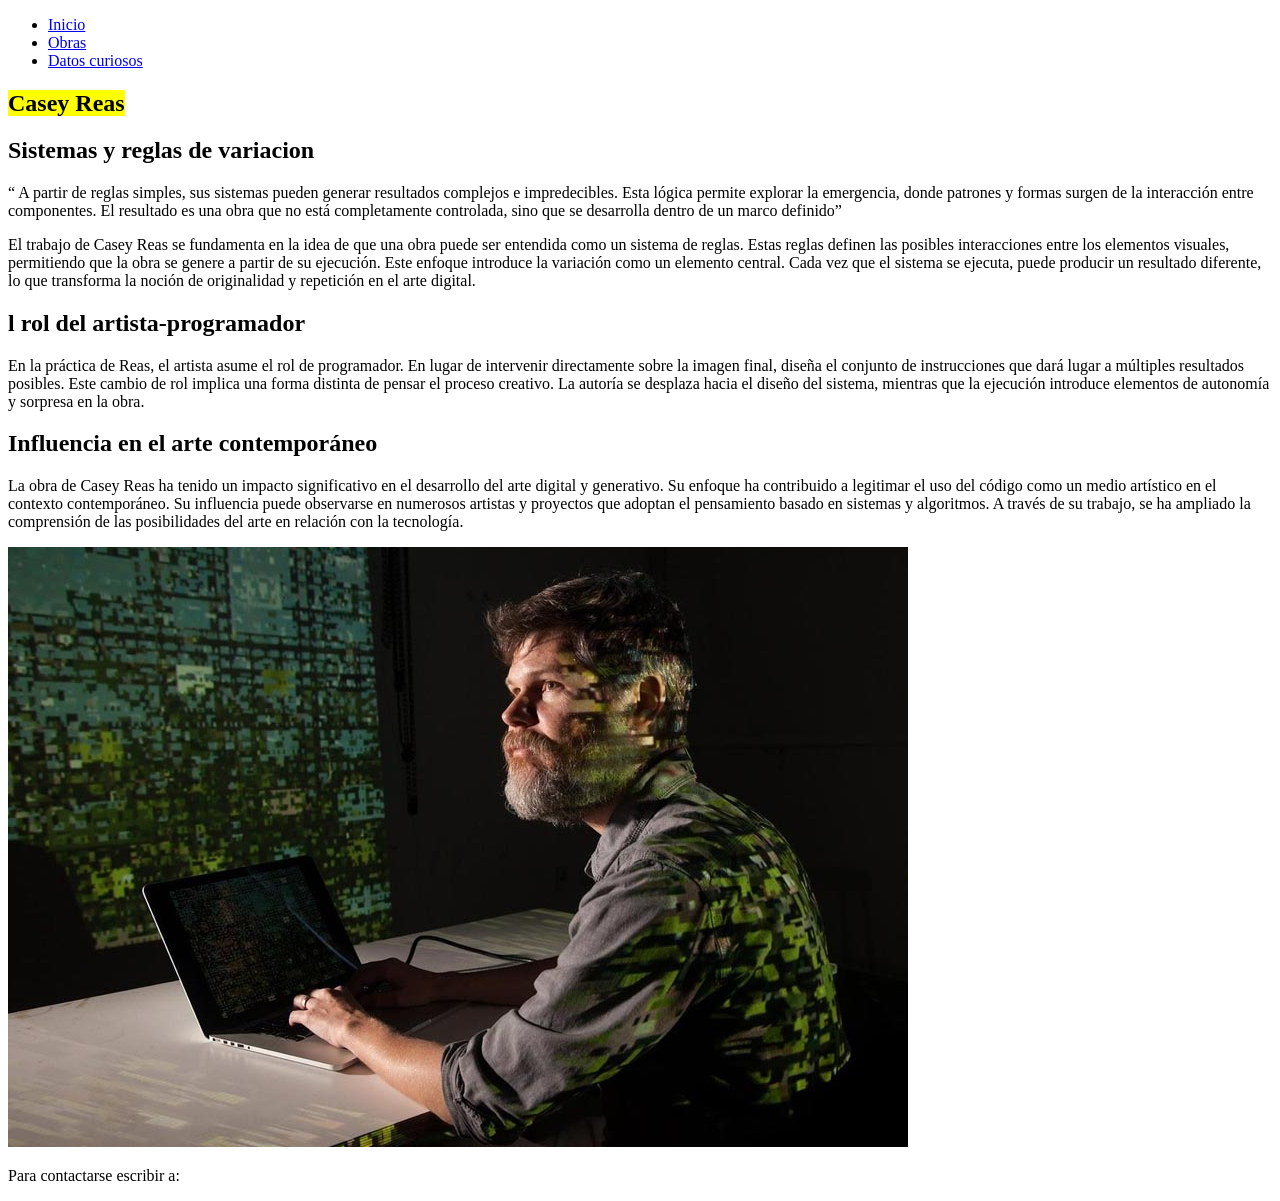
==== index.html @ 71e28891 "agregue pag 2  y 3" ====
<!DOCTYPE html>
<html lang="es">

<head>
    <meta charset="UTF-8">
    <title>obras y conceptos| Inicio</title>
    <link rel="preconnect" href="https://fonts.googleapis.com">
    <link rel="preconnect" href="https://fonts.gstatic.com" crossorigin>
    <link href="https://fonts.googleapis.com/css2?family=Arvo&display=swap" rel="stylesheet">
</head>
<link rel="stylesheet" href="css/estilo.css">

</head>

<body>

    <header>
        <nav class="menu">
            <ul>
                <li><a href="index.html">Inicio</a></li>
                <li><a href="sistemas.html">Obras</a></li>
                <li><a href="datos.html">Datos curiosos</a></li>
            </ul>
        </nav>
    </header>
    <main>
        <section class="contenido">
            <h1><mark>Casey Reas</mark></h1>    
            <h2>Sistemas y reglas de variacion</h2>
             <p class="destacado">
                <q> A partir de reglas simples, sus sistemas pueden generar resultados complejos e impredecibles. Esta lógica permite explorar
                     la emergencia, donde patrones y formas surgen de la interacción entre componentes. El resultado es una obra que no está 
                     completamente controlada, sino que se desarrolla dentro de un marco definido</q>
            </p>
            <p>El trabajo de Casey Reas se fundamenta en la idea de que una obra puede ser entendida como un sistema de reglas.
                 Estas reglas definen las posibles interacciones entre los elementos visuales, permitiendo que la obra se genere a partir de su ejecución.
                 Este enfoque introduce la variación como un elemento central. Cada vez que el sistema se ejecuta, puede producir un resultado diferente, 
                 lo que transforma la noción de originalidad y repetición en el arte digital.</p>

<h2>l rol del artista-programador</h2>
            <p>En la práctica de Reas, el artista asume el rol de programador. En lugar de intervenir directamente sobre la imagen final, diseña el conjunto de instrucciones que dará lugar
                 a múltiples resultados posibles.
                Este cambio de rol implica una forma distinta de pensar el proceso creativo. La autoría se desplaza hacia el diseño del sistema,
                 mientras que la ejecución introduce elementos de autonomía y sorpresa en la obra.</p>
<h2>Influencia en el arte contemporáneo</h2>
            <p>La obra de Casey Reas ha tenido un impacto significativo en el desarrollo del arte digital y generativo. Su enfoque ha contribuido a legitimar
                 el uso del código como un medio artístico en el contexto contemporáneo.
                Su influencia puede observarse en numerosos artistas y proyectos que adoptan
                 el pensamiento basado en sistemas y algoritmos. A través de su trabajo, se ha ampliado la comprensión de las posibilidades del arte en relación
                  con la tecnología.</p>
        </section>
    </main>
<section>

            <img src="img/reas.jpg"
                 alt="Reas">
            
        </section>

<footer>

        <p>
            Para contactarse escribir a:
            <a href="mailto:casey@artedigital.com">
            </a>
        </p>

    </footer>

</body>

</html>
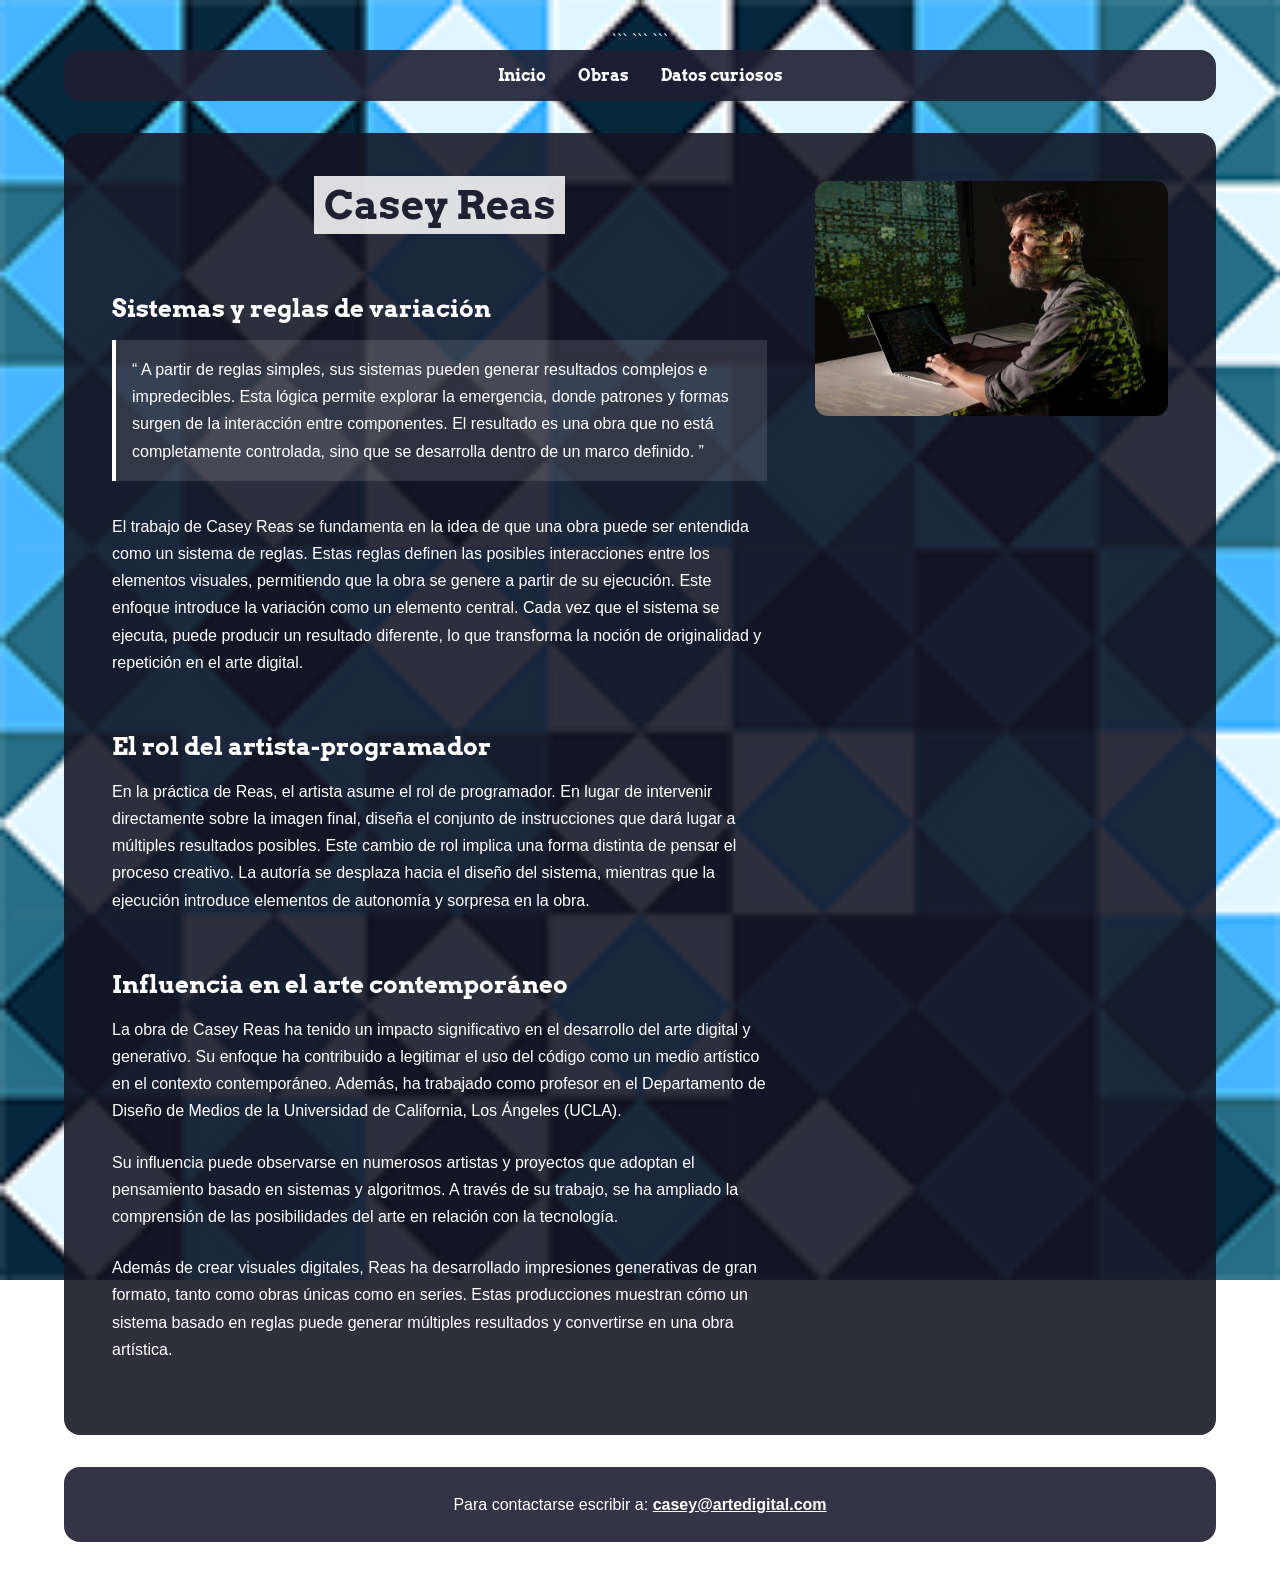
==== commit 80f93e9b: "empiezo con js" ====
--- a/index.html
+++ b/index.html
@@ -1,75 +1,109 @@
 <!DOCTYPE html>
+
 <html lang="es">
 
 <head>
     <meta charset="UTF-8">
-    <title>obras y conceptos| Inicio</title>
-    <link rel="preconnect" href="https://fonts.googleapis.com">
-    <link rel="preconnect" href="https://fonts.gstatic.com" crossorigin>
-    <link href="https://fonts.googleapis.com/css2?family=Arvo&display=swap" rel="stylesheet">
-</head>
+    <title>Casey Reas | Inicio</title>
+
+```
+<link rel="preconnect" href="https://fonts.googleapis.com">
+<link rel="preconnect" href="https://fonts.gstatic.com" crossorigin>
+<link href="https://fonts.googleapis.com/css2?family=Arvo&display=swap" rel="stylesheet">
+
 <link rel="stylesheet" href="css/estilo.css">
+```
 
 </head>
 
 <body>
 
-    <header>
-        <nav class="menu">
-            <ul>
-                <li><a href="index.html">Inicio</a></li>
-                <li><a href="sistemas.html">Obras</a></li>
-                <li><a href="datos.html">Datos curiosos</a></li>
-            </ul>
-        </nav>
-    </header>
-    <main>
-        <section class="contenido">
-            <h1><mark>Casey Reas</mark></h1>    
-            <h2>Sistemas y reglas de variacion</h2>
-             <p class="destacado">
-                <q> A partir de reglas simples, sus sistemas pueden generar resultados complejos e impredecibles. Esta lógica permite explorar
-                     la emergencia, donde patrones y formas surgen de la interacción entre componentes. El resultado es una obra que no está 
-                     completamente controlada, sino que se desarrolla dentro de un marco definido</q>
-            </p>
-            <p>El trabajo de Casey Reas se fundamenta en la idea de que una obra puede ser entendida como un sistema de reglas.
-                 Estas reglas definen las posibles interacciones entre los elementos visuales, permitiendo que la obra se genere a partir de su ejecución.
-                 Este enfoque introduce la variación como un elemento central. Cada vez que el sistema se ejecuta, puede producir un resultado diferente, 
-                 lo que transforma la noción de originalidad y repetición en el arte digital.</p>
+```
+<header>
+    <nav class="menu">
+        <ul>
+            <li><a href="index.html">Inicio</a></li>
+            <li><a href="obras.html">Obras</a></li>
+            <li><a href="datos.html">Datos curiosos</a></li>
+            
+        </ul>
+    </nav>
+</header>
 
-<h2>l rol del artista-programador</h2>
-            <p>En la práctica de Reas, el artista asume el rol de programador. En lugar de intervenir directamente sobre la imagen final, diseña el conjunto de instrucciones que dará lugar
-                 a múltiples resultados posibles.
-                Este cambio de rol implica una forma distinta de pensar el proceso creativo. La autoría se desplaza hacia el diseño del sistema,
-                 mientras que la ejecución introduce elementos de autonomía y sorpresa en la obra.</p>
-<h2>Influencia en el arte contemporáneo</h2>
-            <p>La obra de Casey Reas ha tenido un impacto significativo en el desarrollo del arte digital y generativo. Su enfoque ha contribuido a legitimar
-                 el uso del código como un medio artístico en el contexto contemporáneo.
-                Su influencia puede observarse en numerosos artistas y proyectos que adoptan
-                 el pensamiento basado en sistemas y algoritmos. A través de su trabajo, se ha ampliado la comprensión de las posibilidades del arte en relación
-                  con la tecnología.</p>
-        </section>
-    </main>
-<section>
+<main>
+    <section class="contenido">
 
-            <img src="img/reas.jpg"
-                 alt="Reas">
-            
-        </section>
+        <h1><mark>Casey Reas</mark></h1>
+
+        <h2>Sistemas y reglas de variación</h2>
+
+        <p class="destacado">
+            <q>
+                A partir de reglas simples, sus sistemas pueden generar resultados complejos e impredecibles.
+                Esta lógica permite explorar la emergencia, donde patrones y formas surgen de la interacción
+                entre componentes. El resultado es una obra que no está completamente controlada, sino que se
+                desarrolla dentro de un marco definido.
+            </q>
+        </p>
+
+        <p>
+            El trabajo de Casey Reas se fundamenta en la idea de que una obra puede ser entendida como un sistema
+            de reglas. Estas reglas definen las posibles interacciones entre los elementos visuales, permitiendo
+            que la obra se genere a partir de su ejecución. Este enfoque introduce la variación como un elemento
+            central. Cada vez que el sistema se ejecuta, puede producir un resultado diferente, lo que transforma
+            la noción de originalidad y repetición en el arte digital.
+        </p>
+
+        <h2>El rol del artista-programador</h2>
+
+        <p>
+            En la práctica de Reas, el artista asume el rol de programador. En lugar de intervenir directamente
+            sobre la imagen final, diseña el conjunto de instrucciones que dará lugar a múltiples resultados
+            posibles. Este cambio de rol implica una forma distinta de pensar el proceso creativo. La autoría se
+            desplaza hacia el diseño del sistema, mientras que la ejecución introduce elementos de autonomía y
+            sorpresa en la obra.
+        </p>
+
+        <h2>Influencia en el arte contemporáneo</h2>
+
+        <p>
+            La obra de Casey Reas ha tenido un impacto significativo en el desarrollo del arte digital y
+            generativo. Su enfoque ha contribuido a legitimar el uso del código como un medio artístico en el
+            contexto contemporáneo. Además, ha trabajado como profesor en el Departamento de Diseño de Medios de
+            la Universidad de California, Los Ángeles (UCLA).
+        </p>
+
+        <p>
+            Su influencia puede observarse en numerosos artistas y proyectos que adoptan el pensamiento basado en
+            sistemas y algoritmos. A través de su trabajo, se ha ampliado la comprensión de las posibilidades del
+            arte en relación con la tecnología.
+        </p>
+
+        <p>
+            Además de crear visuales digitales, Reas ha desarrollado impresiones generativas de gran formato,
+            tanto como obras únicas como en series. Estas producciones muestran cómo un sistema basado en reglas
+            puede generar múltiples resultados y convertirse en una obra artística.
+        </p>
+
+    </section>
+
+    <section>
+        <img src="img/reas.jpg" alt="Casey Reas">
+    </section>
+</main>
 
 <footer>
-
-        <p>
-            Para contactarse escribir a:
-            <a href="mailto:casey@artedigital.com">
-            </a>
-        </p>
-
-    </footer>
+    <p>
+        Para contactarse escribir a:
+        <a href="mailto:casey@artedigital.com">casey@artedigital.com</a>
+    </p>
+</footer>
+```
 
 </body>
 
 </html>
+
         
 
     
--- a/css/estilo.css
+++ b/css/estilo.css
@@ -0,0 +1,262 @@
+/*  GENERAL */
+
+* {
+    box-sizing: border-box;
+    margin: 0;
+    padding: 0;
+}
+
+body {
+    min-height: 100vh;
+    background-image: url("../img/fondo.png");
+    background-size: cover;
+    background-repeat: no-repeat;
+    background-attachment: fixed;
+    color: #ffffff;
+    font-family: Arial, sans-serif;
+
+    /* Flexbox */
+    display: flex;
+    flex-direction: column;
+    align-items: center;
+
+    padding: 2rem 5%;
+}
+
+
+/*MENÚ DE NAVEGACIÓN*/
+
+header {
+    width: 100%;
+    display: flex;
+    justify-content: center;
+    margin-bottom: 2rem;
+}
+
+.menu {
+    width: 100%;
+    max-width: 75rem;
+    background-color: rgba(30, 30, 50, 0.9);
+    border-radius: 1rem;
+    padding: 1rem 2rem;
+
+    display: flex;
+    justify-content: center;
+}
+
+.menu ul {
+    list-style: none;
+
+    display: flex;
+    flex-direction: row;
+    justify-content: center;
+    align-items: center;
+
+    gap: 2rem;
+}
+
+.menu a {
+    color: #ffffff;
+    text-decoration: none;
+    font-family: "Arvo", serif;
+    font-size: 1rem;
+    font-weight: bold;
+}
+
+.menu a:hover {
+    text-decoration: underline;
+}
+
+
+/* ==============================
+   CONTENIDO GENERAL
+   ============================== */
+
+main {
+    width: 100%;
+    max-width: 75rem;
+
+    display: flex;
+    justify-content: center;
+    align-items: flex-start;
+
+    gap: 3rem;
+
+    background-color: rgba(20, 20, 35, 0.88);
+    border-radius: 1rem;
+    padding: 3rem;
+}
+
+
+/* TÍTULOS */
+
+h1,
+h2 {
+    font-family: "Arvo", serif;
+}
+
+h1 {
+    font-size: 2.5rem;
+    margin-bottom: 2rem;
+    text-align: center;
+}
+
+h2 {
+    font-size: 1.5rem;
+    margin-top: 2rem;
+    margin-bottom: 1rem;
+}
+
+
+/* ==============================
+   TEXTOS
+   ============================== */
+
+p {
+    font-size: 1rem;
+    line-height: 1.7;
+    margin-bottom: 1.5rem;
+}
+
+.destacado {
+    background-color: rgba(255, 255, 255, 0.12);
+    border-left: 0.3rem solid #ffffff;
+    padding: 1rem;
+    margin-bottom: 2rem;
+}
+
+mark {
+    background-color: rgba(255, 255, 255, 0.85);
+    color: #202033;
+    padding: 0.3rem 0.6rem;
+}
+
+
+/* ==============================
+   PÁGINA DE INICIO
+   ============================== */
+
+.contenido {
+    width: 65%;
+
+    display: flex;
+    flex-direction: column;
+}
+
+main > section:last-child {
+    width: 35%;
+
+    display: flex;
+    justify-content: center;
+    align-items: center;
+}
+
+main > section:last-child img {
+    width: 100%;
+    max-width: 25rem;
+    height: auto;
+    border-radius: 0.8rem;
+}
+
+
+/* ==============================
+   PÁGINA DE OBRAS
+   ============================== */
+
+.obras {
+    width: 100%;
+
+    display: flex;
+    flex-direction: column;
+}
+
+.obras ol {
+    padding-left: 2rem;
+    margin-bottom: 2rem;
+    line-height: 2;
+}
+
+.obras > section {
+    width: 100%;
+
+    display: flex;
+    justify-content: center;
+    align-items: center;
+
+    gap: 2rem;
+    margin-bottom: 2rem;
+}
+
+.obras > section img {
+    width: 45%;
+    height: auto;
+    border-radius: 0.8rem;
+}
+
+.obras h2 {
+    text-align: left;
+}
+
+
+/* ==============================
+   PÁGINA DATOS CURIOSOS
+   ============================== */
+
+.contenedor {
+    width: 100%;
+    max-width: 75rem;
+
+    display: flex;
+    justify-content: center;
+    align-items: flex-start;
+    gap: 3rem;
+}
+
+.datos {
+    width: 65%;
+
+    display: flex;
+    flex-direction: column;
+}
+
+.contenedor > section:last-child {
+    width: 35%;
+
+    display: flex;
+    justify-content: center;
+    align-items: center;
+}
+
+.contenedor > section:last-child img {
+    width: 100%;
+    max-width: 25rem;
+    height: auto;
+    border-radius: 0.8rem;
+}
+
+
+/* ==============================
+   PIE DE PÁGINA
+   ============================== */
+
+footer {
+    width: 100%;
+    max-width: 75rem;
+
+    background-color: rgba(30, 30, 50, 0.9);
+    border-radius: 1rem;
+
+    text-align: center;
+    padding: 1.5rem;
+
+    margin-top: 2rem;
+}
+
+footer p {
+    margin-bottom: 0;
+}
+
+footer a {
+    color: #ffffff;
+    font-weight: bold;
+}
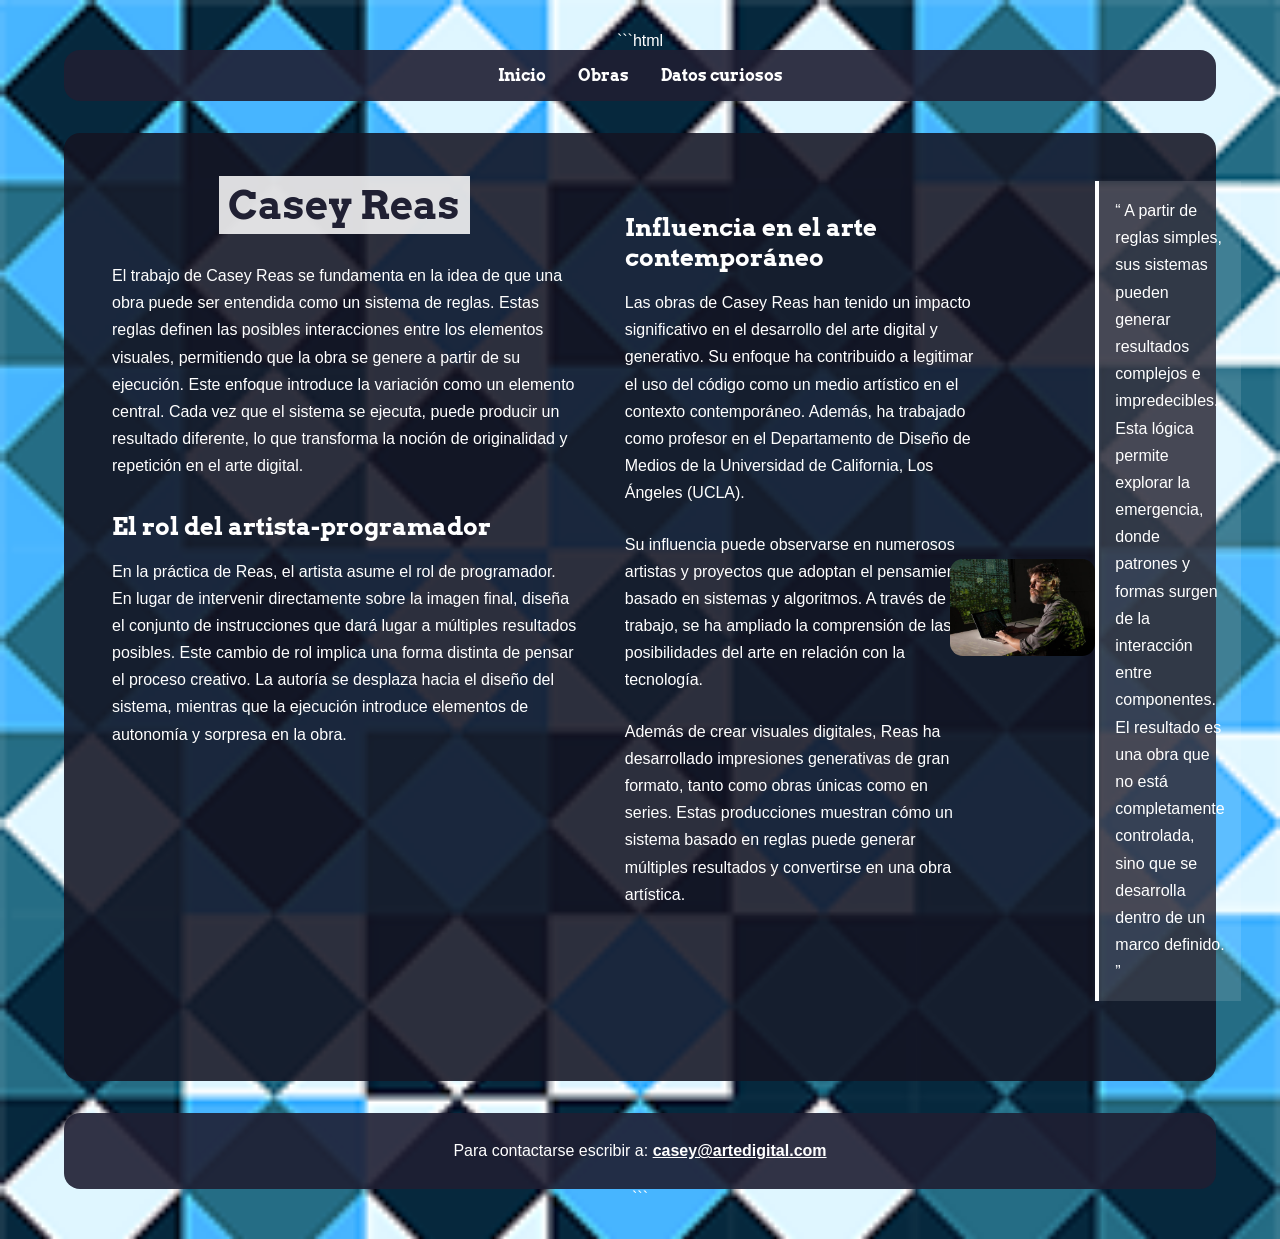
==== commit 1a161636: "arreglando muchos errores;)" ====
--- a/index.html
+++ b/index.html
@@ -1,3 +1,4 @@
+```html
 <!DOCTYPE html>
 
 <html lang="es">
@@ -6,45 +7,30 @@
     <meta charset="UTF-8">
     <title>Casey Reas | Inicio</title>
 
-```
-<link rel="preconnect" href="https://fonts.googleapis.com">
-<link rel="preconnect" href="https://fonts.gstatic.com" crossorigin>
-<link href="https://fonts.googleapis.com/css2?family=Arvo&display=swap" rel="stylesheet">
+    <link rel="preconnect" href="https://fonts.googleapis.com">
+    <link rel="stylesheet" href="https://fonts.googleapis.com/css2?family=Arvo&display=swap">
 
-<link rel="stylesheet" href="css/estilo.css">
-```
-
+    <link rel="stylesheet" href="css/estilo.css">
 </head>
 
 <body>
 
-```
 <header>
     <nav class="menu">
         <ul>
             <li><a href="index.html">Inicio</a></li>
             <li><a href="obras.html">Obras</a></li>
             <li><a href="datos.html">Datos curiosos</a></li>
-            
         </ul>
     </nav>
 </header>
 
 <main>
-    <section class="contenido">
+
+    <!-- PRIMERA COLUMNA -->
+    <section class="columna">
 
         <h1><mark>Casey Reas</mark></h1>
-
-        <h2>Sistemas y reglas de variación</h2>
-
-        <p class="destacado">
-            <q>
-                A partir de reglas simples, sus sistemas pueden generar resultados complejos e impredecibles.
-                Esta lógica permite explorar la emergencia, donde patrones y formas surgen de la interacción
-                entre componentes. El resultado es una obra que no está completamente controlada, sino que se
-                desarrolla dentro de un marco definido.
-            </q>
-        </p>
 
         <p>
             El trabajo de Casey Reas se fundamenta en la idea de que una obra puede ser entendida como un sistema
@@ -64,10 +50,16 @@
             sorpresa en la obra.
         </p>
 
+    </section>
+
+
+    <!-- SEGUNDA COLUMNA -->
+    <section class="columna">
+
         <h2>Influencia en el arte contemporáneo</h2>
 
         <p>
-            La obra de Casey Reas ha tenido un impacto significativo en el desarrollo del arte digital y
+            Las obras de Casey Reas han tenido un impacto significativo en el desarrollo del arte digital y
             generativo. Su enfoque ha contribuido a legitimar el uso del código como un medio artístico en el
             contexto contemporáneo. Además, ha trabajado como profesor en el Departamento de Diseño de Medios de
             la Universidad de California, Los Ángeles (UCLA).
@@ -87,9 +79,23 @@
 
     </section>
 
-    <section>
+
+    <!-- TERCERA COLUMNA -->
+    <section class="columna">
+
         <img src="img/reas.jpg" alt="Casey Reas">
+
+        <p class="destacado">
+            <q>
+                A partir de reglas simples, sus sistemas pueden generar resultados complejos e impredecibles.
+                Esta lógica permite explorar la emergencia, donde patrones y formas surgen de la interacción
+                entre componentes. El resultado es una obra que no está completamente controlada, sino que se
+                desarrolla dentro de un marco definido.
+            </q>
+        </p>
+
     </section>
+
 </main>
 
 <footer>
@@ -98,13 +104,14 @@
         <a href="mailto:casey@artedigital.com">casey@artedigital.com</a>
     </p>
 </footer>
-```
 
 </body>
 
 </html>
+```
 
-        
+
+
 
     
     
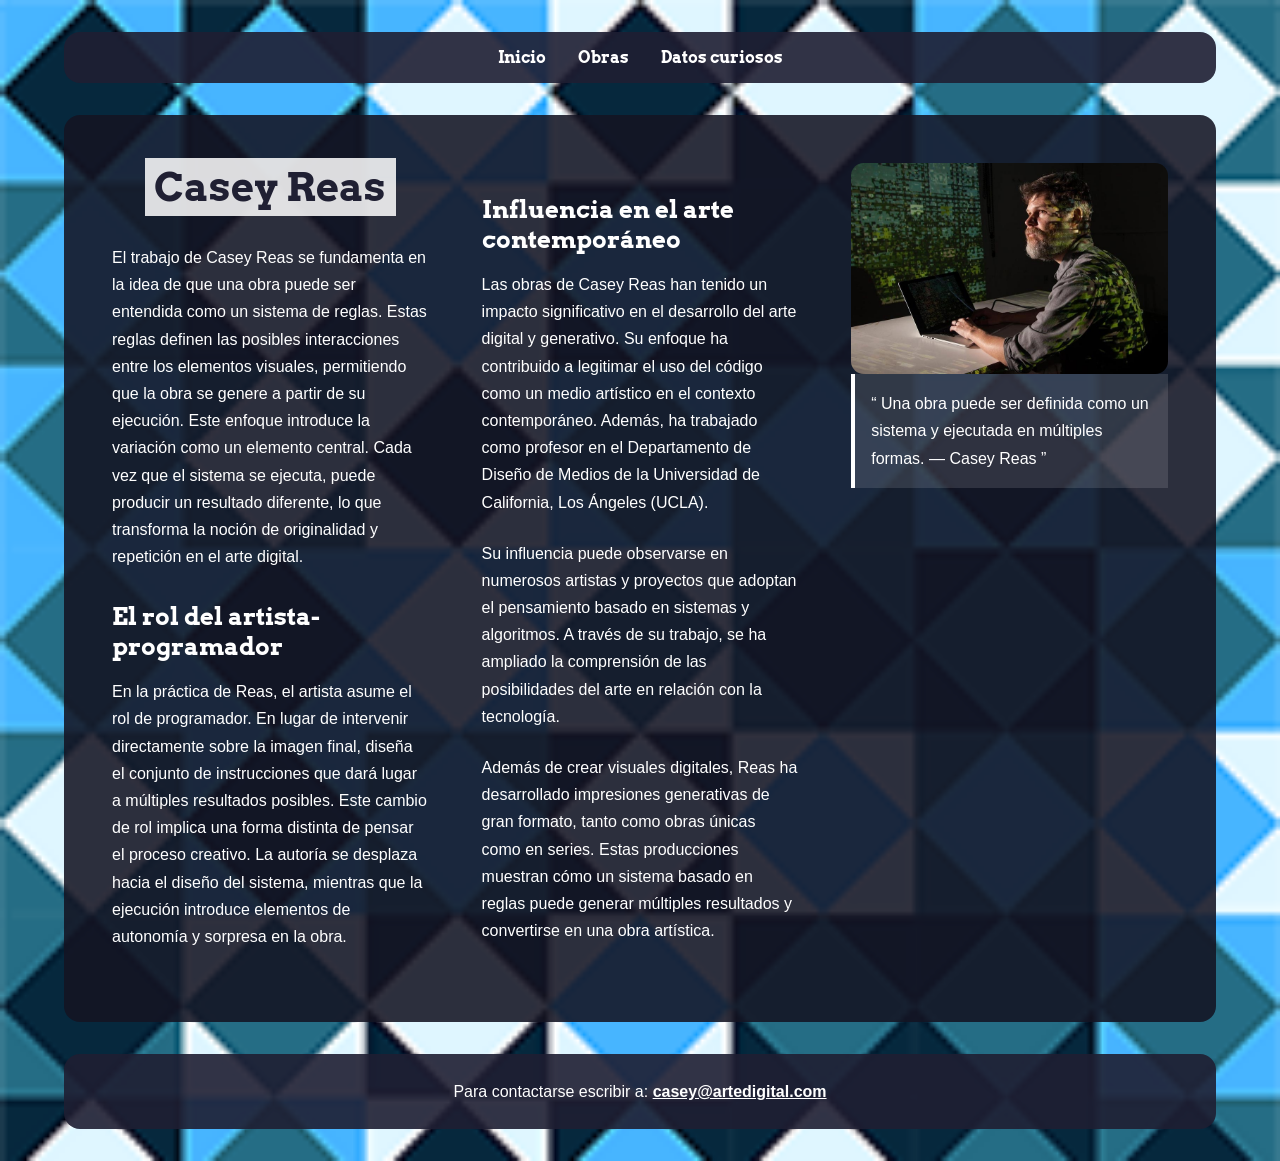
==== commit 1fe5bdff: "corregi muchos errores de js y css" ====
--- a/index.html
+++ b/index.html
@@ -1,4 +1,3 @@
-```html
 <!DOCTYPE html>
 
 <html lang="es">
@@ -87,10 +86,7 @@
 
         <p class="destacado">
             <q>
-                A partir de reglas simples, sus sistemas pueden generar resultados complejos e impredecibles.
-                Esta lógica permite explorar la emergencia, donde patrones y formas surgen de la interacción
-                entre componentes. El resultado es una obra que no está completamente controlada, sino que se
-                desarrolla dentro de un marco definido.
+                Una obra puede ser definida como un sistema y ejecutada en múltiples formas. — Casey Reas
             </q>
         </p>
 
@@ -108,7 +104,6 @@
 </body>
 
 </html>
-```
 
 
 
--- a/css/estilo.css
+++ b/css/estilo.css
@@ -136,24 +136,34 @@
    PÁGINA DE INICIO
    ============================== */
 
+main {
+    display: flex;
+    justify-content: space-between;
+}
+
+main > section {
+    width: 30%;
+}
+
 .contenido {
-    width: 65%;
+    width: 30%;
 
     display: flex;
     flex-direction: column;
 }
 
 main > section:last-child {
-    width: 35%;
-
-    display: flex;
+    width: 30%;
+
+    display: flex;
+    flex-direction: column;
     justify-content: center;
     align-items: center;
 }
 
 main > section:last-child img {
     width: 100%;
-    max-width: 25rem;
+    max-width: 30rem;
     height: auto;
     border-radius: 0.8rem;
 }
@@ -163,41 +173,58 @@
    PÁGINA DE OBRAS
    ============================== */
 
-.obras {
-    width: 100%;
-
-    display: flex;
-    flex-direction: column;
-}
-
-.obras ol {
-    padding-left: 2rem;
-    margin-bottom: 2rem;
-    line-height: 2;
-}
-
-.obras > section {
-    width: 100%;
-
-    display: flex;
-    justify-content: center;
-    align-items: center;
-
-    gap: 2rem;
-    margin-bottom: 2rem;
-}
-
-.obras > section img {
-    width: 45%;
+main.contenido-obras {
+    width: 100%;
+    max-width: none;
+
+    display: grid;
+    grid-template-columns: 1fr 1fr;
+    align-items: stretch;
+
+    gap: 0;
+    padding: 0;
+
+    background-color: transparent;
+}
+
+/* COLUMNA IZQUIERDA */
+
+.contenido-obras .informacion {
+    width: 100%;
+    height: 100%;
+    box-sizing: border-box;
+
+    padding: 2rem;
+
+    background-color: rgba(20, 20, 35, 0.88);
+}
+
+/* COLUMNA DERECHA */
+
+.contenido-obras #galeria {
+    width: 100%;
+     height: 100%;
+    padding: 2rem;
+
+    background-color: rgba(20, 20, 35, 0.88);
+}
+
+/* IMÁGENES DE LA GALERÍA */
+
+#galeria div {
+    margin-bottom: 2rem;
+}
+
+#galeria img {
+     width: 50%;
+    max-width: 45%;
     height: auto;
-    border-radius: 0.8rem;
+    border-radius: 0.6rem;
 }
 
 .obras h2 {
     text-align: left;
 }
-
-
 /* ==============================
    PÁGINA DATOS CURIOSOS
    ============================== */
